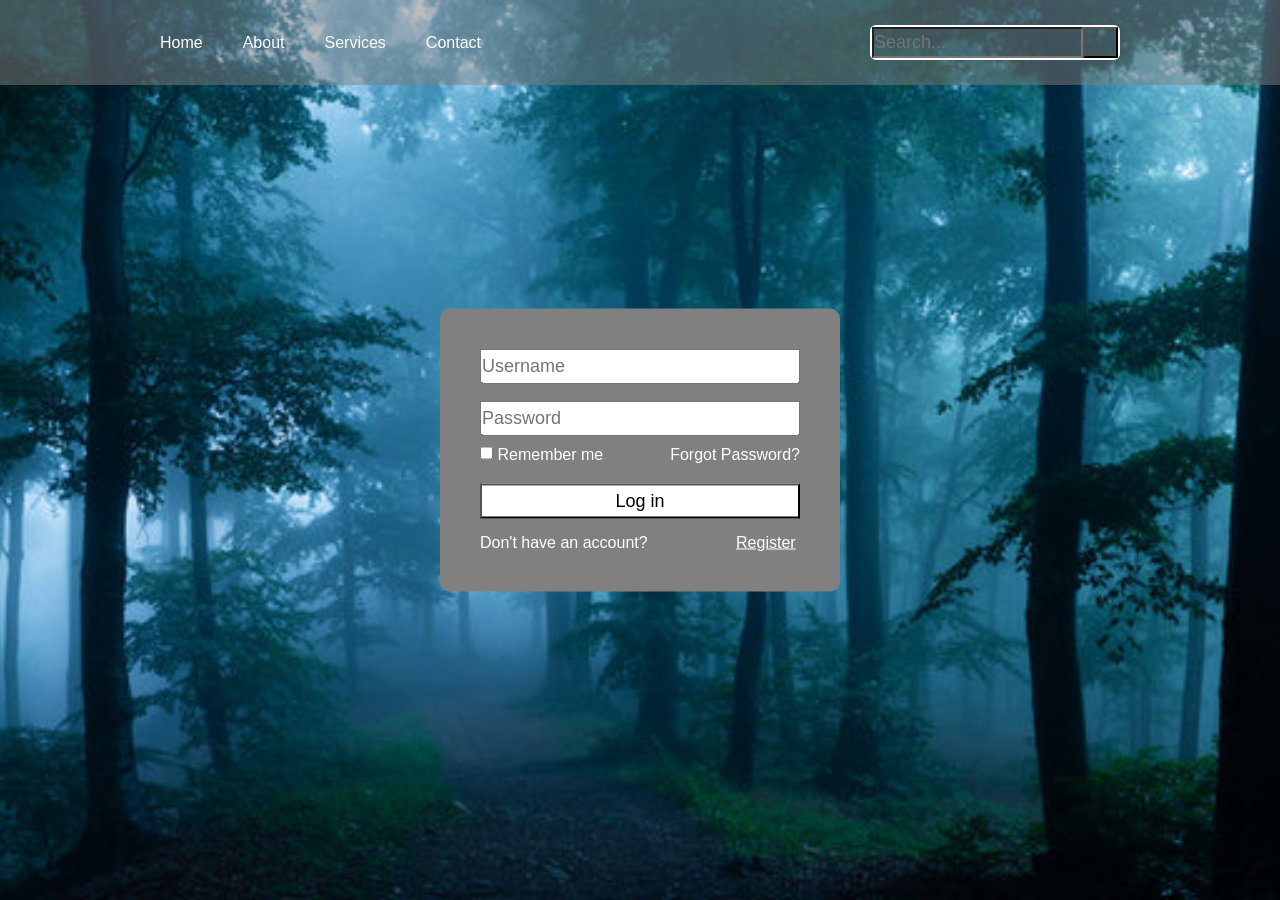
==== index.html @ 1feec104 "first commit" ====
<!DOCTYPE html>
<html>
<head>
    
  <title>Guessing Game</title>
  <link rel="stylesheet" href="style.css">
  <link rel="stylesheet" href="path-to-uicons/css/uicons-rounded-regular.css">
</head>
<body>
    <header class="header">
        <nav class="navbar">
            <a href="#">Home</a>
            <a href="#">About</a>
            <a href="#">Services</a>
            <a href="#">Contact</a>      
        </nav>

        <form action="#" class="search-bar">
            <input type="text" placeholder="Search..."> 
            <button type="submit"> <i class="fi fi-rs-search"></i> </button>
           
        </form>
        
    </header>
  <div class="wrapper">
    <form action="" >
        <div class="login">
            <input type="text" placeholder="Username" required>
        </div>
        <div class="password">
            <input type="password" placeholder="Password" required>
        </div>
        
        <div class="remember-forget">
            <label class="checkbox"> <input type="checkbox"> Remember me</label>
            <a href="#">Forgot Password?</a>
        </div>
        <div class="button">
        <button type="submit" class="btn">Log in</button>
        </div>
        <div class="register-link">
            <p>Don't have an account? <a href="#">Register</a></p>
        </div>
    </form>
  </div>
</body>
</html>
---- style.css ----
* {
    margin: 0;
    padding: 0;
    box-sizing: border-box;
    font-family: 'Poppins', sans-serif;


}

body {
    background-image: url(images/placeholder.jpg);
    min-height: 100vh;
    background-size: cover;
    background-position: center;
}
    

/* header design */
.header {
    position: fixed;
    top: 0;
    left: 0;
    width: 100%;
    padding: 25px 12.5% ;
    background-color: rgba(128, 128, 128, 0.5);
    display: flex;
    justify-content: space-between;
    align-items: center;
    z-index: 100;
}

/* navbar design */

.navbar {
    display: flex;

}

.navbar a {
    margin-right: 40px;
    position: relative;
    color: white;
    text-decoration: none;

}

.navbar a::after {
    content: '';
    position: absolute;
    left: 0;
    bottom: -6px;
    width: 100%;
    height: 2px;
    background: white;
    border-radius: 5px;
    transform: scaleX(0);
    transition: transform 0.3s ease;
}

.navbar a:hover::after {
    transform: scaleX(1);
}

/* search bar design */

.search-bar {
    width: 250px;
    height: 35px;
    background: transparent;
    border: solid 2px white;
    border-radius: 6px;
    display: flex;
    align-items: center;
}

.search-bar input {
    width: 100%;
    height: 100%;
    background: transparent;
    font-size: large;
    color: white;
}

.search-bar button {
    width: 40px;
    height: 100%;
    background: transparent;
}

/* general log in div design */
.wrapper {
    position: absolute;
    top: 50%;
    left: 50%;
    transform: translate(-50%, -50%);
    width: 400px;
    padding: 40px;
    background: grey;
   
    border-radius: 10px;
}

/*  log in div and input design */
.login {
    margin-bottom: 17px;

}

.login input {
    width: 100%;;
    height: 35px;
    font-size: large;
    
}

/* password input and div design */

.password {
    margin-bottom: 10px;
}

.password input {
    width: 100%;
    height: 35px;
    font-size: large;

}

/* Remember and forget design */
.remember-forget {
    display: flex;
    justify-content: space-between;
    align-items: center;
    margin-bottom: 20px;
}
.remember-forget a {
    color: white;
    position: relative;
    text-decoration: none;
}

.remember-forget a::after
{
    content: '';
    position: absolute;
    width: 100%;
    height: 2px;
    bottom: -2px;
    left: -1px;
    background: white;
    border-radius: 5px;
    transform: scaleX(0);
    transition: transform 0.2s ease;
}
.remember-forget a:hover::after {
    transform: scaleX(1);
}


/* remember me checkbox design */
.checkbox  {
    color: white;
}

.button {
    width: 100%;
    height: 35px;
    background: transparent;
    border-radius: 6px;
    display: flex;
    justify-content: center;
    align-items: center;
}

.button button {
    width: 100%;
    height: 100%;
    background: white;
    font-size: large;
}


.register-link{
    margin-top: 15px;
}

.register-link p {
    color: white;
    font-size: medium;
}

.register-link a {
    color: white;
    position: relative;
    left: 84px;
}
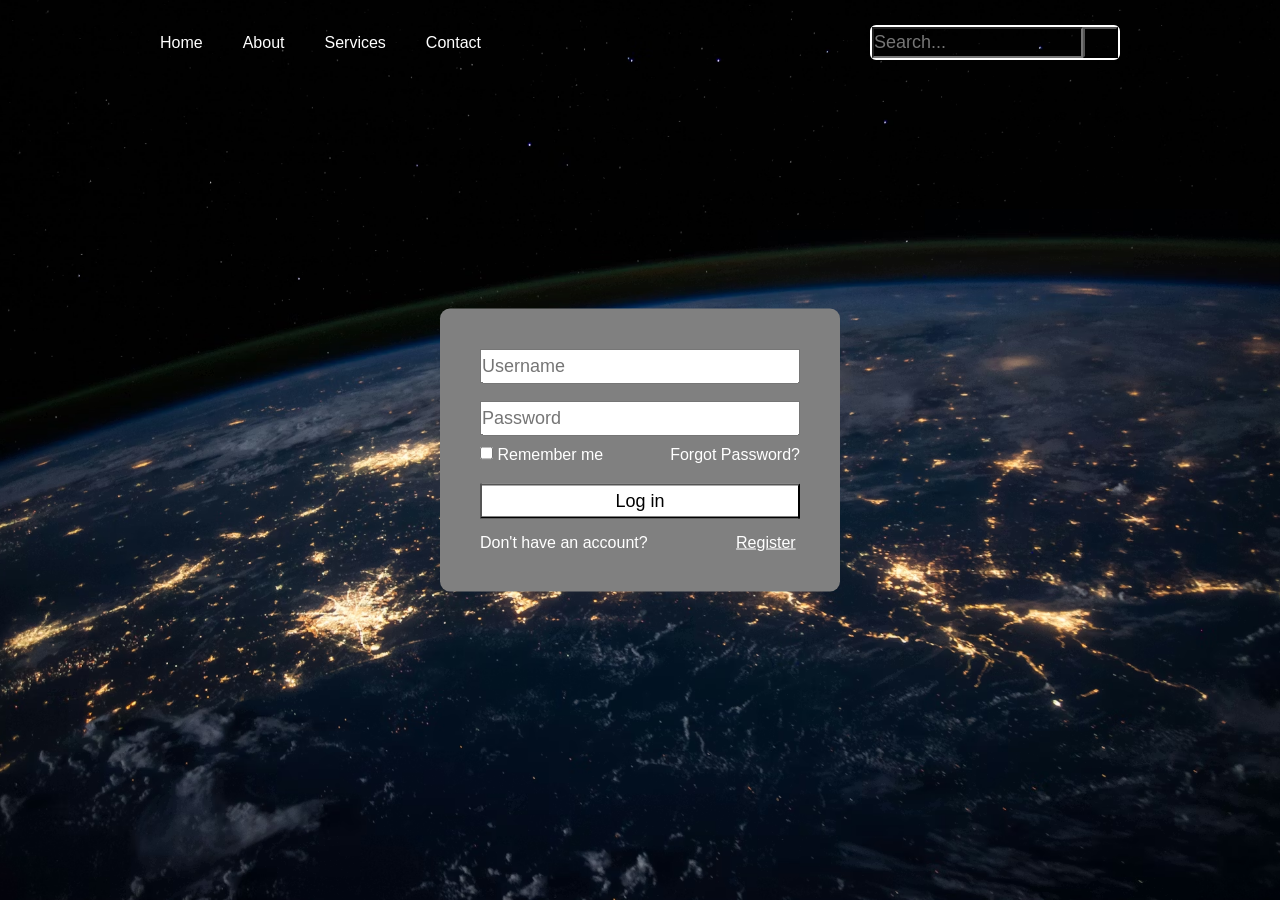
==== commit 78ebca11: "changes to color, added new background" ====
--- a/index.html
+++ b/index.html
@@ -2,17 +2,17 @@
 <html>
 <head>
     
-  <title>Guessing Game</title>
+  <title> Gede the goat </title>
   <link rel="stylesheet" href="style.css">
   <link rel="stylesheet" href="path-to-uicons/css/uicons-rounded-regular.css">
 </head>
 <body>
     <header class="header">
         <nav class="navbar">
-            <a href="#">Home</a>
-            <a href="#">About</a>
+            <a href="home.html">Home</a>
+            <a href="about.html">About</a>
             <a href="#">Services</a>
-            <a href="#">Contact</a>      
+            <a href="contact.html">Contact</a>      
         </nav>
 
         <form action="#" class="search-bar">
--- a/style.css
+++ b/style.css
@@ -10,7 +10,7 @@
 }
 
 body {
-    background-image: url(images/placeholder.jpg);
+    background-image: url(images/earthimage.avif);
     min-height: 100vh;
     background-size: cover;
     background-position: center;
@@ -24,7 +24,7 @@
     left: 0;
     width: 100%;
     padding: 25px 12.5% ;
-    background-color: rgba(128, 128, 128, 0.5);
+    background-color: rgb(0, 0, 0,);
     display: flex;
     justify-content: space-between;
     align-items: center;
@@ -191,6 +191,7 @@
     font-size: medium;
 }
 
+
 .register-link a {
     color: white;
     position: relative;
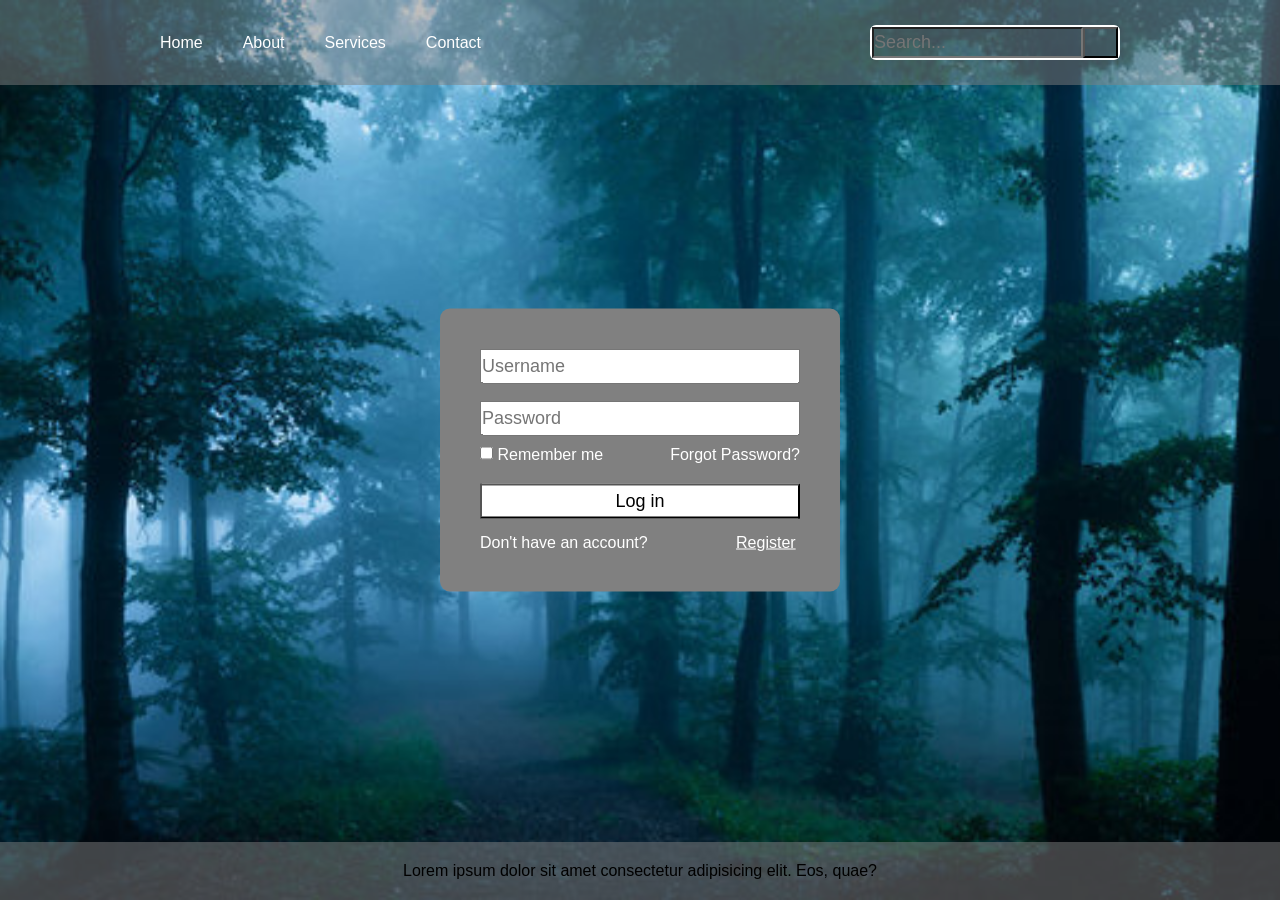
==== commit 88f9c517: "added footer and some other changes" ====
--- a/index.html
+++ b/index.html
@@ -2,7 +2,7 @@
 <html>
 <head>
     
-  <title> Gede the goat </title>
+  <title>Guessing Game</title>
   <link rel="stylesheet" href="style.css">
   <link rel="stylesheet" href="path-to-uicons/css/uicons-rounded-regular.css">
 </head>
@@ -42,6 +42,14 @@
             <p>Don't have an account? <a href="#">Register</a></p>
         </div>
     </form>
+   
   </div>
+
+   <footer class="footer">
+        <div class="foot">
+            <p> Lorem ipsum dolor sit amet consectetur adipisicing elit. Eos, quae?</p>
+
+        </div>
+    </footer>
 </body>
 </html>
--- a/style.css
+++ b/style.css
@@ -10,7 +10,7 @@
 }
 
 body {
-    background-image: url(images/earthimage.avif);
+    background-image: url(images/placeholder.jpg);
     min-height: 100vh;
     background-size: cover;
     background-position: center;
@@ -24,7 +24,7 @@
     left: 0;
     width: 100%;
     padding: 25px 12.5% ;
-    background-color: rgb(0, 0, 0,);
+    background-color: rgba(128, 128, 128, 0.5);
     display: flex;
     justify-content: space-between;
     align-items: center;
@@ -191,17 +191,36 @@
     font-size: medium;
 }
 
-
+/* register link design */
 .register-link a {
     color: white;
     position: relative;
     left: 84px;
 }
 
-
-
-
-
-
-
-
+.footer {
+
+    position: fixed;
+    bottom: 0;
+    left: 0;
+
+
+    width: 100%;
+    padding: 20px;
+    background-color: rgba(128, 128, 128, 0.5);
+    text-align: center;
+
+
+}
+
+
+
+
+
+
+
+
+
+
+
+
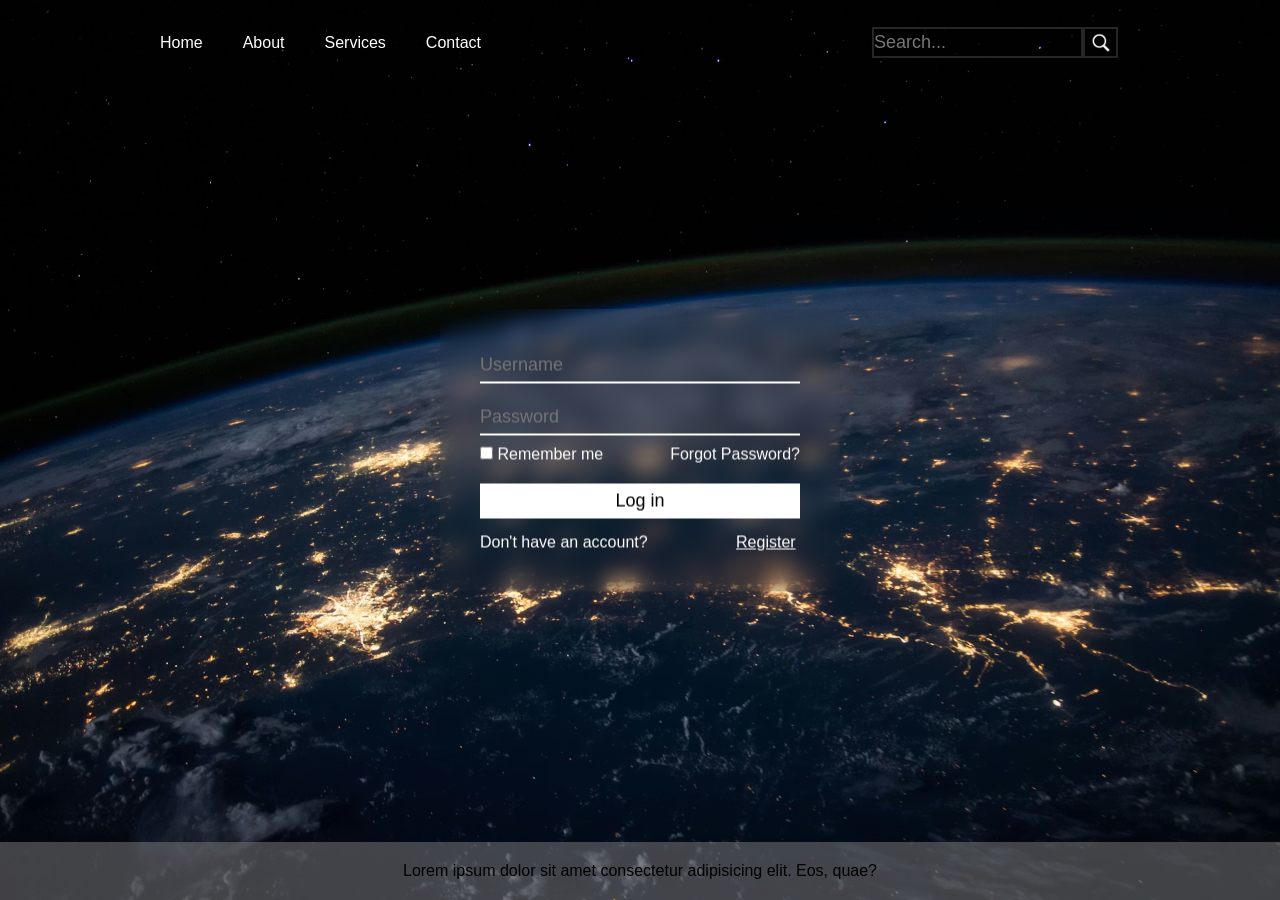
==== commit 5956a309: "Merge branch 'main' of https://github.com/gede24/log-in-website-" ====
--- a/index.html
+++ b/index.html
@@ -2,7 +2,7 @@
 <html>
 <head>
     
-  <title>Guessing Game</title>
+  <title> Gede the goat </title>
   <link rel="stylesheet" href="style.css">
   <link rel="stylesheet" href="path-to-uicons/css/uicons-rounded-regular.css">
 </head>
--- a/style.css
+++ b/style.css
@@ -10,7 +10,7 @@
 }
 
 body {
-    background-image: url(images/placeholder.jpg);
+    background-image: url(images/earthimage.avif);
     min-height: 100vh;
     background-size: cover;
     background-position: center;
@@ -24,17 +24,18 @@
     left: 0;
     width: 100%;
     padding: 25px 12.5% ;
-    background-color: rgba(128, 128, 128, 0.5);
     display: flex;
     justify-content: space-between;
     align-items: center;
     z-index: 100;
+    
 }
 
 /* navbar design */
 
 .navbar {
     display: flex;
+    
 
 }
 
@@ -68,25 +69,37 @@
 .search-bar {
     width: 250px;
     height: 35px;
-    background: transparent;
-    border: solid 2px white;
+    border: solid 2px transparent;
     border-radius: 6px;
     display: flex;
     align-items: center;
+    background-color: transparent;
 }
 
 .search-bar input {
     width: 100%;
     height: 100%;
-    background: transparent;
+    background-color: transparent;
     font-size: large;
     color: white;
+    outline: none;
+    border: rgba(255, 255, 255, 0.15) 2px solid;
 }
 
 .search-bar button {
     width: 40px;
     height: 100%;
-    background: transparent;
+    border: rgba(255, 255, 255, 0.15) 2px solid;
+    outline: none;
+
+    background-color: transparent;
+    backdrop-filter: blur(10px);
+
+    background-image: url(images/searchingicon.png);
+    background-repeat: no-repeat;
+    background-position: center;
+    background-size: 20px;
+
 }
 
 /* general log in div design */
@@ -97,7 +110,7 @@
     transform: translate(-50%, -50%);
     width: 400px;
     padding: 40px;
-    background: grey;
+    backdrop-filter: blur(10px);
    
     border-radius: 10px;
 }
@@ -112,8 +125,14 @@
     width: 100%;;
     height: 35px;
     font-size: large;
-    
-}
+    color: white;
+    background-color: transparent;
+    border: none;
+    outline: none;
+    border-bottom: 2px solid white;
+    
+}
+
 
 /* password input and div design */
 
@@ -124,7 +143,12 @@
 .password input {
     width: 100%;
     height: 35px;
+    background-color: transparent;
+    color: white;
+    border: none;
+    outline: none;
     font-size: large;
+    border-bottom: 2px solid white;
 
 }
 
@@ -167,7 +191,6 @@
 .button {
     width: 100%;
     height: 35px;
-    background: transparent;
     border-radius: 6px;
     display: flex;
     justify-content: center;
@@ -177,9 +200,21 @@
 .button button {
     width: 100%;
     height: 100%;
-    background: white;
-    font-size: large;
-}
+    border-color: rgba(0, 0, 0, 0.5);
+    background: rgb(255, 255, 255);
+    border: 2px solid transparent;
+    outline: none;
+   font-size: large;
+}
+
+.button :hover {
+    background: rgb(255, 255, 255, 0.15);
+    cursor: pointer;
+    color: #fff;
+    border-color: #fff;
+}
+
+
 
 
 .register-link{
@@ -191,7 +226,7 @@
     font-size: medium;
 }
 
-/* register link design */
+
 .register-link a {
     color: white;
     position: relative;
